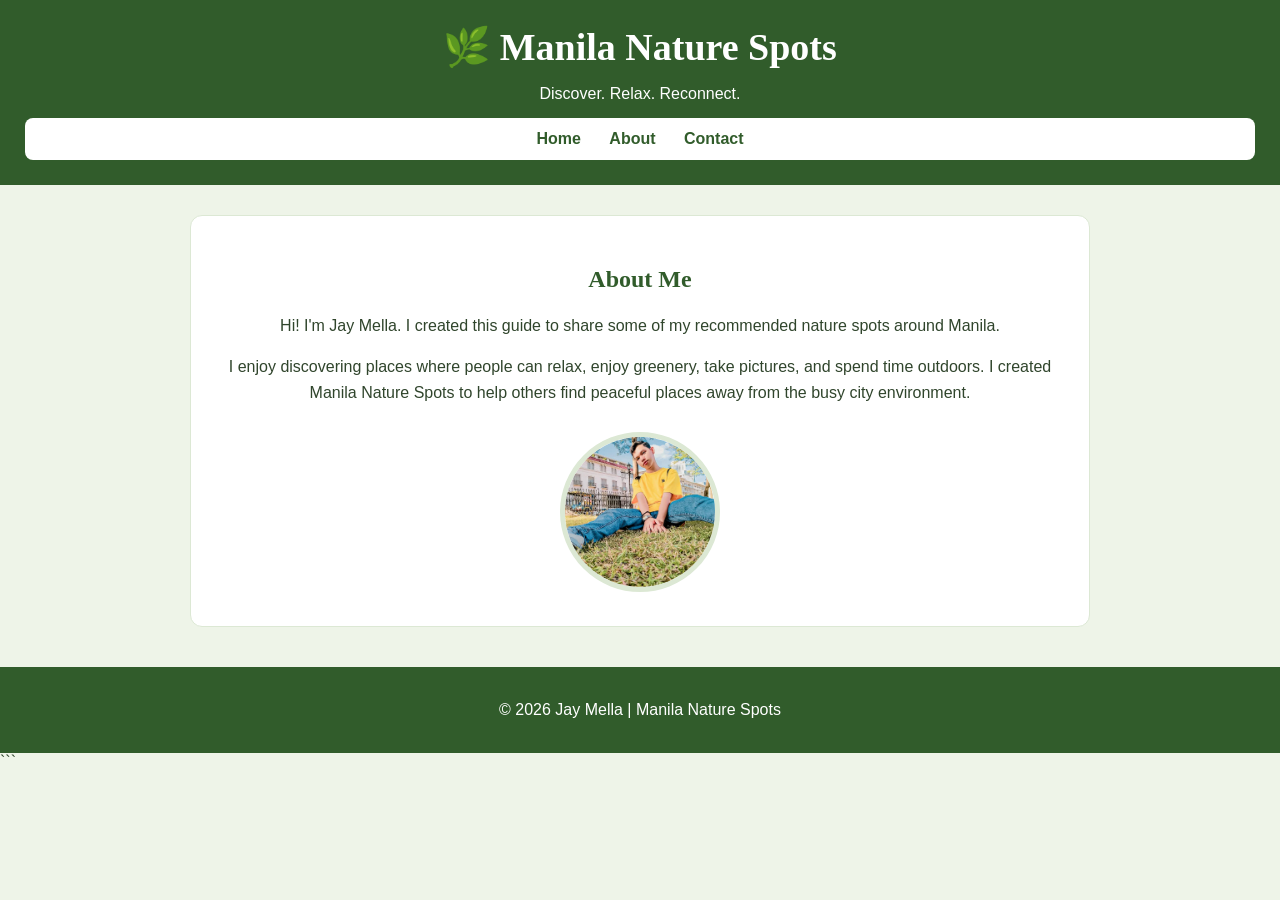
==== about.html @ 97f018fb "add detailed page" ====
<!DOCTYPE html>
<html lang="en">

<head>
    <meta charset="UTF-8">
    <meta name="viewport" content="width=device-width, initial-scale=1.0">

    <title>About - Manila Nature Spots</title>

    <style>

        body {
            margin: 0;
            font-family: Arial, sans-serif;
            background-color: #eef4e8;
            color: #30452c;
        }

        header {
            background-color: #315c2b;
            color: white;
            padding: 25px;
            text-align: center;
        }

        header h1 {
            margin: 0;
            font-family: Georgia, serif;
            font-size: 38px;
        }

        header p {
            margin-bottom: 15px;
        }

        nav {
            background-color: white;
            padding: 12px;
            border-radius: 8px;
        }

        nav ul {
            list-style: none;
            margin: 0;
            padding: 0;
        }

        nav li {
            display: inline;
            margin: 0 12px;
        }

        nav a {
            color: #315c2b;
            text-decoration: none;
            font-weight: bold;
        }

        nav a:hover {
            text-decoration: underline;
        }

        main {
            max-width: 900px;
            margin: 30px auto;
            padding: 0 20px;
        }

        section {
            background-color: white;
            padding: 30px;
            border-radius: 12px;
            border: 1px solid #dce8d4;
            text-align: center;
        }

        section h2 {
            color: #315c2b;
            font-family: Georgia, serif;
        }

        section p {
            line-height: 1.6;
        }

        section img {
            width: 150px;
            height: 150px;
            object-fit: cover;
            border-radius: 50%;
            margin-top: 10px;
            border: 5px solid #dce8d4;
        }

        footer {
            margin-top: 40px;
            background-color: #315c2b;
            text-align: center;
            padding: 18px;
            color: white;
        }

    </style>

</head>

<body>

    <header>

        <h1>🌿 Manila Nature Spots</h1>

        <p>Discover. Relax. Reconnect.</p>

        <nav>
            <ul>
                <li><a href="index.html">Home</a></li>
                <li><a href="about.html">About</a></li>
                <li><a href="contact.html">Contact</a></li>
            </ul>
        </nav>

    </header>

    <main>

        <section>

            <h2>About Me</h2>

            <p>
                Hi! I'm Jay Mella. I created this guide to share
                some of my recommended nature spots around Manila.
            </p>

            <p>
                I enjoy discovering places where people can relax,
                enjoy greenery, take pictures, and spend time outdoors.
                I created Manila Nature Spots to help others find
                peaceful places away from the busy city environment.
            </p>

            <img
                src="images/myself.jpg"
                alt="Photo of Jay Mella"
            >

        </section>

    </main>

    <footer>

        <p>© 2026 Jay Mella | Manila Nature Spots</p>

    </footer>

</body>

</html>
```
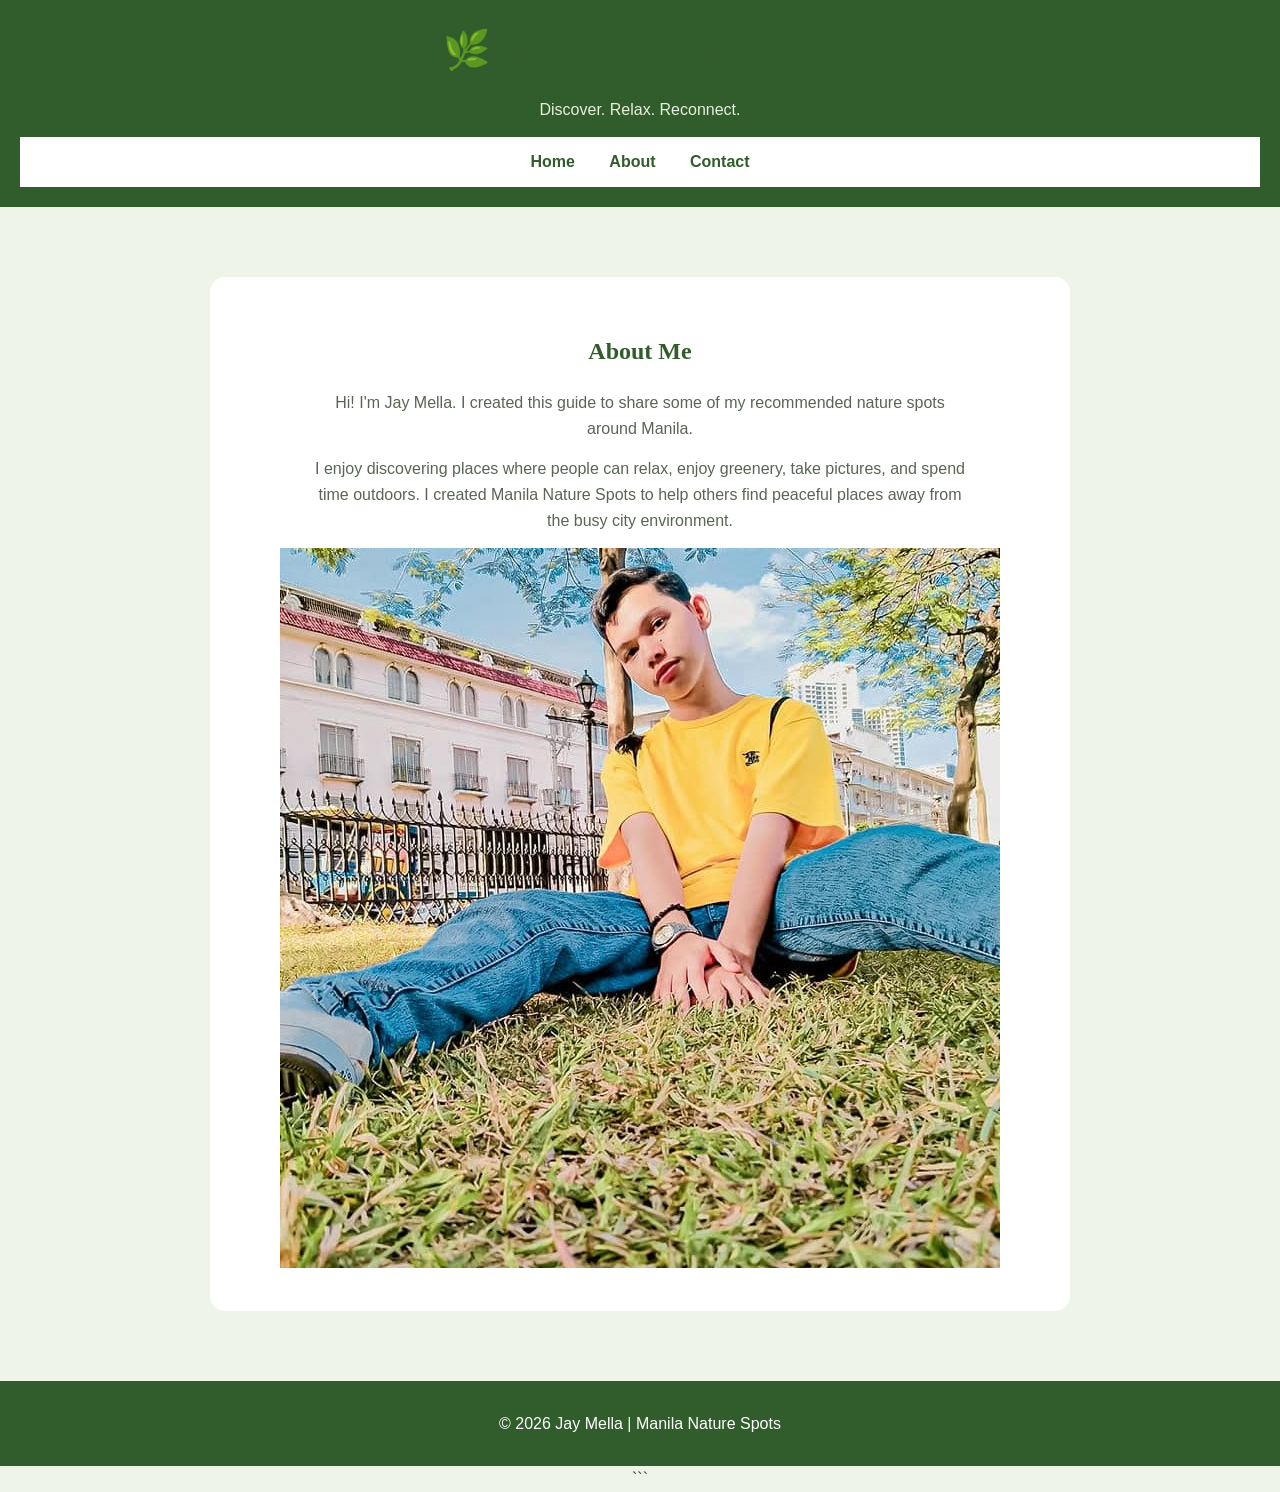
==== commit 0ead79ba: "Creating Stylesheet" ====
--- a/about.html
+++ b/about.html
@@ -7,101 +7,7 @@
 
     <title>About - Manila Nature Spots</title>
 
-    <style>
-
-        body {
-            margin: 0;
-            font-family: Arial, sans-serif;
-            background-color: #eef4e8;
-            color: #30452c;
-        }
-
-        header {
-            background-color: #315c2b;
-            color: white;
-            padding: 25px;
-            text-align: center;
-        }
-
-        header h1 {
-            margin: 0;
-            font-family: Georgia, serif;
-            font-size: 38px;
-        }
-
-        header p {
-            margin-bottom: 15px;
-        }
-
-        nav {
-            background-color: white;
-            padding: 12px;
-            border-radius: 8px;
-        }
-
-        nav ul {
-            list-style: none;
-            margin: 0;
-            padding: 0;
-        }
-
-        nav li {
-            display: inline;
-            margin: 0 12px;
-        }
-
-        nav a {
-            color: #315c2b;
-            text-decoration: none;
-            font-weight: bold;
-        }
-
-        nav a:hover {
-            text-decoration: underline;
-        }
-
-        main {
-            max-width: 900px;
-            margin: 30px auto;
-            padding: 0 20px;
-        }
-
-        section {
-            background-color: white;
-            padding: 30px;
-            border-radius: 12px;
-            border: 1px solid #dce8d4;
-            text-align: center;
-        }
-
-        section h2 {
-            color: #315c2b;
-            font-family: Georgia, serif;
-        }
-
-        section p {
-            line-height: 1.6;
-        }
-
-        section img {
-            width: 150px;
-            height: 150px;
-            object-fit: cover;
-            border-radius: 50%;
-            margin-top: 10px;
-            border: 5px solid #dce8d4;
-        }
-
-        footer {
-            margin-top: 40px;
-            background-color: #315c2b;
-            text-align: center;
-            padding: 18px;
-            color: white;
-        }
-
-    </style>
-
+    <link rel="stylesheet" href="style.css">
 </head>
 
 <body>
--- a/style.css
+++ b/style.css
@@ -0,0 +1,488 @@
+/* 1. VARIABLES */
+
+:root {
+    --brand-color: #315c2b;
+    --dark-ink: #30452c;
+    --muted-grey: #596653;
+    --light-background: #eef4e8;
+
+    --header-background: #315c2b;
+    --border-color: #b7c7b1;
+    --soft-green: #dce8d4;
+    --card-background: #ffffff;
+    --light-green: #f3f7ef;
+    --form-background: #f1f8ed;
+}
+
+
+/* 2. BASE STYLES */
+
+* {
+    box-sizing: border-box;
+}
+
+body {
+    margin: 0;
+    font-family: Arial, sans-serif;
+    line-height: 1.6;
+    background-color: var(--light-background);
+    color: var(--dark-ink);
+    text-align: center;
+}
+
+img {
+    max-width: 100%;
+}
+
+
+/* 3. LAYOUT REGIONS */
+
+/* Header */
+
+header {
+    background-color: var(--header-background);
+    color: white;
+    padding: 20px;
+}
+
+header h1,
+header h2 {
+    margin: 0;
+}
+
+header h1 {
+    font-family: Georgia, serif;
+    font-size: 38px;
+}
+
+header p {
+    margin-bottom: 15px;
+    color: #e5f0df;
+}
+
+
+/* Navigation */
+
+nav {
+    background-color: var(--card-background);
+    padding: 12px;
+}
+
+nav ul {
+    list-style: none;
+    padding: 0;
+    margin: 0;
+}
+
+nav li {
+    display: inline-block;
+    margin: 0 15px;
+}
+
+nav a {
+    color: var(--brand-color);
+    text-decoration: none;
+    font-weight: bold;
+}
+
+nav a:hover {
+    text-decoration: underline;
+}
+
+
+/* Main */
+
+main {
+    max-width: 900px;
+    margin: auto;
+    padding: 40px 20px;
+}
+
+
+/* Footer */
+
+footer {
+    background-color: var(--header-background);
+    color: white;
+    padding: 25px;
+    margin-top: 30px;
+}
+
+footer p {
+    margin: 5px;
+    color: white;
+}
+
+
+/* 4. COMPONENTS */
+
+/* Homepage Intro */
+
+.intro {
+    background-color: var(--card-background);
+    padding: 40px 25px;
+    border-radius: 15px;
+}
+
+h1 {
+    font-family: Georgia, serif;
+    font-size: 45px;
+    color: var(--brand-color);
+    margin-bottom: 20px;
+}
+
+.tagline {
+    max-width: 650px;
+    margin: auto;
+    font-size: 18px;
+    line-height: 1.6;
+    color: var(--muted-grey);
+}
+
+
+/* General Sections */
+
+section {
+    background-color: var(--card-background);
+    margin-top: 30px;
+    padding: 35px 25px;
+    border-radius: 15px;
+}
+
+section h2 {
+    font-family: Georgia, serif;
+    color: var(--brand-color);
+}
+
+section p {
+    max-width: 650px;
+    margin: 15px auto;
+    line-height: 1.6;
+    color: var(--muted-grey);
+}
+
+
+/* About Page */
+
+section img {
+    object-fit: cover;
+}
+
+.profile-photo {
+    width: 170px;
+    height: 170px;
+    border-radius: 50%;
+    border: 5px solid var(--soft-green);
+}
+
+
+/* Homepage Place Cards */
+
+.places {
+    display: grid;
+    grid-template-columns: repeat(3, 1fr);
+    gap: 20px;
+    margin-top: 30px;
+}
+
+.place {
+    background-color: var(--light-green);
+    padding: 15px;
+    border-radius: 12px;
+    border: 1px solid var(--border-color);
+}
+
+.place img {
+    width: 100%;
+    height: 160px;
+    object-fit: cover;
+    border-radius: 10px;
+}
+
+.place h3 {
+    color: var(--brand-color);
+    font-family: Georgia, serif;
+}
+
+.place p {
+    font-size: 14px;
+}
+
+.place a {
+    display: inline-block;
+    margin-top: 10px;
+    padding: 8px 14px;
+    background-color: var(--brand-color);
+    color: white;
+    text-decoration: none;
+    border-radius: 6px;
+}
+
+.place a:hover {
+    background-color: #244721;
+}
+
+.icon {
+    font-size: 25px;
+}
+
+
+/* Place Detail Pages */
+
+.content {
+    background-color: var(--card-background);
+    padding: 40px 30px;
+    border-radius: 15px;
+}
+
+.content h1 {
+    margin-bottom: 20px;
+}
+
+.content h2 {
+    font-family: Georgia, serif;
+    color: var(--brand-color);
+    margin-top: 35px;
+}
+
+.place-image {
+    width: 100%;
+    max-width: 750px;
+    height: 400px;
+    object-fit: cover;
+    border-radius: 12px;
+    margin: 20px auto;
+}
+
+.description {
+    max-width: 750px;
+    margin: auto;
+    text-align: left;
+    line-height: 1.7;
+    color: var(--muted-grey);
+}
+
+
+/* Place Details Table */
+
+table {
+    width: 100%;
+    max-width: 750px;
+    margin: 20px auto;
+    border-collapse: collapse;
+    text-align: left;
+}
+
+th,
+td {
+    border: 1px solid var(--border-color);
+    padding: 12px;
+}
+
+th {
+    background-color: var(--soft-green);
+    color: var(--brand-color);
+}
+
+td {
+    background-color: #f8faf6;
+}
+
+
+/* Suggest-a-Place Form */
+
+.suggest {
+    max-width: 650px;
+    margin: 50px auto 10px;
+    padding: 30px;
+    background-color: var(--form-background);
+    border: 4px solid var(--brand-color);
+    border-radius: 35px;
+    box-shadow: 7px 7px 0px var(--border-color);
+    position: relative;
+    text-align: left;
+}
+
+.suggest h2 {
+    text-align: center;
+    margin-top: 5px;
+    color: var(--brand-color);
+}
+
+.suggest p {
+    text-align: center;
+}
+
+.suggest input[type="text"],
+.suggest input[type="email"] {
+    width: 100%;
+    padding: 12px;
+    margin: 8px 0 20px;
+    border: 3px solid var(--border-color);
+    border-radius: 25px;
+    box-sizing: border-box;
+}
+
+.suggest input[type="text"]:focus,
+.suggest input[type="email"]:focus {
+    outline: none;
+    border-color: var(--brand-color);
+}
+
+.suggest fieldset {
+    border: 3px solid var(--border-color);
+    border-radius: 25px;
+    padding: 15px;
+    margin-bottom: 20px;
+}
+
+.suggest legend {
+    padding: 0 10px;
+    font-weight: bold;
+    color: var(--brand-color);
+}
+
+.suggest input[type="radio"],
+.suggest input[type="checkbox"] {
+    accent-color: var(--brand-color);
+}
+
+.suggest button {
+    display: block;
+    margin: 25px auto 0;
+    padding: 12px 25px;
+    background-color: var(--brand-color);
+    color: white;
+    border: 3px solid #254721;
+    border-radius: 30px;
+    font-weight: bold;
+    cursor: pointer;
+    box-shadow: 4px 4px 0px var(--border-color);
+}
+
+.suggest button:hover {
+    background-color: #244721;
+}
+
+
+/* Contact Page */
+
+form {
+    width: 100%;
+}
+
+fieldset {
+    background-color: var(--form-background);
+    border: 3px solid #9bbb8d;
+    border-radius: 25px;
+    padding: 30px;
+    margin-top: 25px;
+    box-shadow: 5px 5px 0 var(--border-color);
+}
+
+legend {
+    margin: 0 auto;
+    padding: 8px 20px;
+    background-color: var(--soft-green);
+    border: 3px solid white;
+    border-radius: 25px;
+    color: var(--brand-color);
+    font-size: 20px;
+    font-weight: bold;
+    text-align: center;
+    box-shadow: 0 2px 5px rgba(48, 69, 44, 0.2);
+}
+
+label {
+    display: block;
+    margin-top: 18px;
+    margin-bottom: 7px;
+    color: var(--dark-ink);
+    font-weight: bold;
+}
+
+input,
+select,
+textarea {
+    display: block;
+    width: 100%;
+    padding: 12px;
+    border: 2px solid #9bbb8d;
+    border-radius: 12px;
+    font-family: Arial, sans-serif;
+    font-size: 16px;
+    background-color: white;
+    color: var(--dark-ink);
+}
+
+input:focus,
+select:focus,
+textarea:focus {
+    outline: 2px solid #6f9665;
+    border-color: var(--brand-color);
+}
+
+textarea {
+    min-height: 140px;
+    resize: vertical;
+}
+
+
+/* Contact Submit Button */
+
+button {
+    display: block;
+    margin-top: 20px;
+    padding: 12px 25px;
+    background-color: var(--brand-color);
+    color: white;
+    border: 3px solid white;
+    border-radius: 20px;
+    font-size: 16px;
+    font-weight: bold;
+    cursor: pointer;
+    box-shadow: 3px 3px 0 var(--border-color);
+}
+
+button:hover {
+    background-color: #244620;
+}
+
+
+/* 5. RESPONSIVE STYLES */
+
+@media (max-width: 700px) {
+
+    h1 {
+        font-size: 36px;
+    }
+
+    nav li {
+        display: block;
+        margin: 8px;
+    }
+
+    main {
+        padding: 25px 15px;
+    }
+
+    .places {
+        grid-template-columns: 1fr;
+    }
+
+    .content {
+        padding: 30px 20px;
+    }
+
+    .place-image {
+        height: 250px;
+    }
+
+    table {
+        font-size: 14px;
+    }
+
+    .suggest {
+        padding: 25px 20px;
+    }
+}
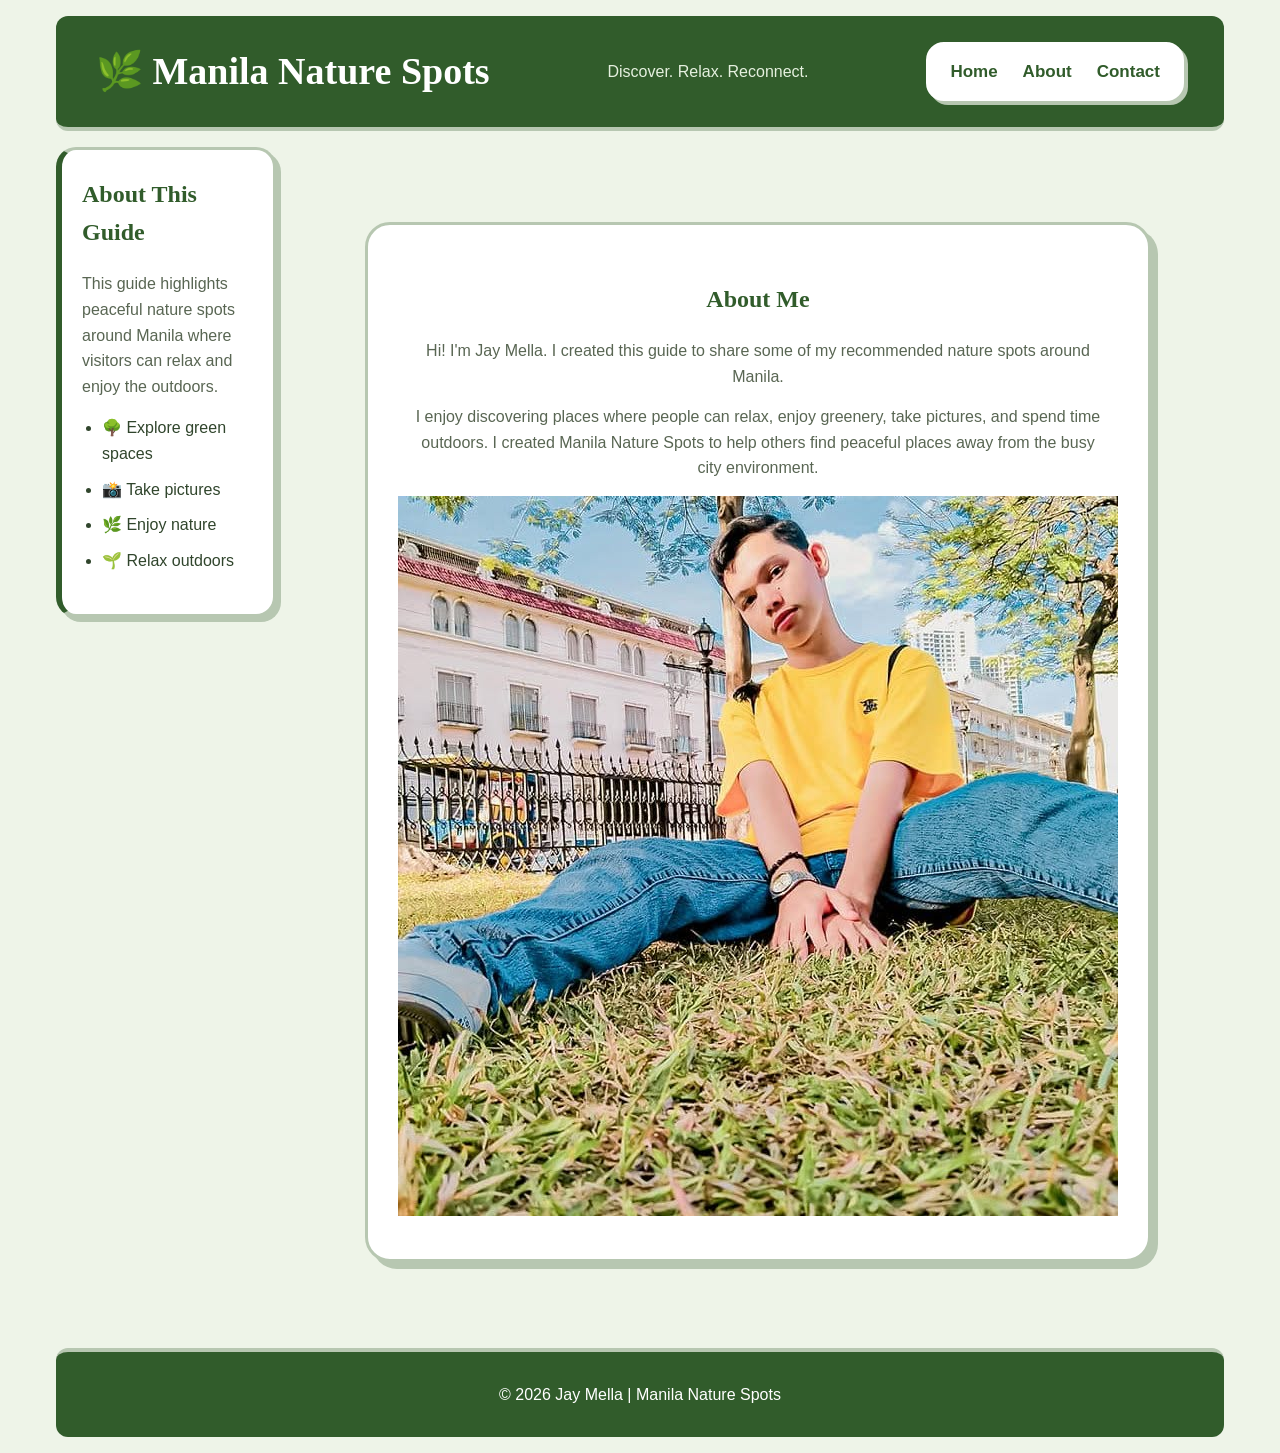
==== commit fd92b8f6: "Added Grid Layout" ====
--- a/about.html
+++ b/about.html
@@ -12,56 +12,81 @@
 
 <body>
 
-    <header>
+    <div class="page">
 
-        <h1>🌿 Manila Nature Spots</h1>
+        <header>
 
-        <p>Discover. Relax. Reconnect.</p>
+            <h1>🌿 Manila Nature Spots</h1>
 
-        <nav>
-            <ul>
-                <li><a href="index.html">Home</a></li>
-                <li><a href="about.html">About</a></li>
-                <li><a href="contact.html">Contact</a></li>
-            </ul>
-        </nav>
+            <p>Discover. Relax. Reconnect.</p>
 
-    </header>
+            <nav>
+                <ul>
+                    <li><a href="index.html">Home</a></li>
+                    <li><a href="about.html">About</a></li>
+                    <li><a href="contact.html">Contact</a></li>
+                </ul>
+            </nav>
 
-    <main>
+        </header>
 
-        <section>
 
-            <h2>About Me</h2>
+        <aside>
+
+            <h2>About This Guide</h2>
 
             <p>
-                Hi! I'm Jay Mella. I created this guide to share
-                some of my recommended nature spots around Manila.
+                This guide highlights peaceful nature spots
+                around Manila where visitors can relax and enjoy
+                the outdoors.
             </p>
 
-            <p>
-                I enjoy discovering places where people can relax,
-                enjoy greenery, take pictures, and spend time outdoors.
-                I created Manila Nature Spots to help others find
-                peaceful places away from the busy city environment.
-            </p>
+            <ul>
+                <li>🌳 Explore green spaces</li>
+                <li>📸 Take pictures</li>
+                <li>🌿 Enjoy nature</li>
+                <li>🌱 Relax outdoors</li>
+            </ul>
 
-            <img
-                src="images/myself.jpg"
-                alt="Photo of Jay Mella"
-            >
+        </aside>
 
-        </section>
 
-    </main>
+        <main>
 
-    <footer>
+            <section>
 
-        <p>© 2026 Jay Mella | Manila Nature Spots</p>
+                <h2>About Me</h2>
 
-    </footer>
+                <p>
+                    Hi! I'm Jay Mella. I created this guide to share
+                    some of my recommended nature spots around Manila.
+                </p>
+
+                <p>
+                    I enjoy discovering places where people can relax,
+                    enjoy greenery, take pictures, and spend time outdoors.
+                    I created Manila Nature Spots to help others find
+                    peaceful places away from the busy city environment.
+                </p>
+
+                <img
+                    src="images/myself.jpg"
+                    alt="Photo of Jay Mella"
+                >
+
+            </section>
+
+        </main>
+
+
+        <footer>
+
+            <p>© 2026 Jay Mella | Manila Nature Spots</p>
+
+        </footer>
+
+    </div>
 
 </body>
 
-</html>
-```
+</html>
--- a/style.css
+++ b/style.css
@@ -1,4 +1,4 @@
-/* 1. VARIABLES */
+/* 1. Variables */
 
 :root {
     --brand-color: #315c2b;
@@ -12,10 +12,16 @@
     --card-background: #ffffff;
     --light-green: #f3f7ef;
     --form-background: #f1f8ed;
-}
-
-
-/* 2. BASE STYLES */
+
+    --header-text: #e5f0df;
+    --table-background: #f8faf6;
+    --focus-color: #6f9665;
+    --dark-green: #244721;
+    --white: #ffffff;
+}
+
+
+/* 2. Base Styles */
 
 * {
     box-sizing: border-box;
@@ -35,14 +41,39 @@
 }
 
 
-/* 3. LAYOUT REGIONS */
+/* 3. Layout */
+
+
+/* Page Grid */
+
+.page {
+    display: grid;
+    grid-template-columns: 220px 1fr;
+    grid-template-areas:
+        "masthead masthead"
+        "side     main"
+        "foot     foot";
+    gap: 16px;
+    max-width: 1200px;
+    margin: 0 auto;
+    padding: 16px;
+}
+
 
 /* Header */
 
 header {
+    grid-area: masthead;
+
+    display: flex;
+    justify-content: space-between;
+    align-items: center;
+
     background-color: var(--header-background);
-    color: white;
-    padding: 20px;
+    color: var(--white);
+    padding: 25px 40px;
+    border-bottom: 4px solid var(--border-color);
+    border-radius: 12px;
 }
 
 header h1,
@@ -53,11 +84,16 @@
 header h1 {
     font-family: Georgia, serif;
     font-size: 38px;
+    color: var(--white);
+}
+
+header h2 {
+    font-size: 26px;
 }
 
 header p {
     margin-bottom: 15px;
-    color: #e5f0df;
+    color: var(--header-text);
 }
 
 
@@ -65,24 +101,29 @@
 
 nav {
     background-color: var(--card-background);
-    padding: 12px;
+    padding: 14px 22px;
+    border-radius: 18px;
+    border: 2px solid var(--card-background);
+    box-shadow: 4px 4px 0 var(--border-color);
 }
 
 nav ul {
+    display: flex;
+    gap: 25px;
     list-style: none;
     padding: 0;
     margin: 0;
 }
 
 nav li {
-    display: inline-block;
-    margin: 0 15px;
+    margin: 0;
 }
 
 nav a {
     color: var(--brand-color);
     text-decoration: none;
     font-weight: bold;
+    font-size: 17px;
 }
 
 nav a:hover {
@@ -90,38 +131,82 @@
 }
 
 
+/* Sidebar */
+
+aside {
+    grid-area: side;
+
+    background-color: var(--card-background);
+    padding: 25px 20px;
+    border: 3px solid var(--border-color);
+    border-left: 6px solid var(--brand-color);
+    border-radius: 20px;
+    box-shadow: 5px 5px 0 var(--border-color);
+    text-align: left;
+    align-self: start;
+}
+
+aside h2 {
+    margin-top: 0;
+    color: var(--brand-color);
+    font-family: Georgia, serif;
+}
+
+aside p {
+    color: var(--muted-grey);
+}
+
+aside ul {
+    padding-left: 20px;
+    color: var(--dark-ink);
+}
+
+aside li {
+    margin-bottom: 10px;
+}
+
+
 /* Main */
 
 main {
-    max-width: 900px;
+    grid-area: main;
+
+    max-width: 1100px;
     margin: auto;
-    padding: 40px 20px;
+    padding: 40px 25px;
 }
 
 
 /* Footer */
 
 footer {
+    grid-area: foot;
+
     background-color: var(--header-background);
-    color: white;
+    color: var(--white);
     padding: 25px;
     margin-top: 30px;
+    border-top: 4px solid var(--border-color);
+    border-radius: 12px;
 }
 
 footer p {
     margin: 5px;
-    color: white;
-}
-
-
-/* 4. COMPONENTS */
-
-/* Homepage Intro */
+    color: var(--white);
+}
+
+
+/* 4. Components */
+
+
+/* Introduction */
 
 .intro {
-    background-color: var(--card-background);
-    padding: 40px 25px;
-    border-radius: 15px;
+    background-color: var(--light-green);
+    padding: 45px 30px;
+    border: 3px solid var(--border-color);
+    border-radius: 25px;
+    box-shadow: 7px 7px 0 var(--border-color);
 }
 
 h1 {
@@ -131,8 +216,12 @@
     margin-bottom: 20px;
 }
 
+.intro h1 {
+    margin-top: 0;
+}
+
 .tagline {
-    max-width: 650px;
+    max-width: 700px;
     margin: auto;
     font-size: 18px;
     line-height: 1.6;
@@ -140,13 +229,15 @@
 }
 
 
-/* General Sections */
+/* Sections */
 
 section {
     background-color: var(--card-background);
-    margin-top: 30px;
-    padding: 35px 25px;
-    border-radius: 15px;
+    margin-top: 35px;
+    padding: 35px 30px;
+    border: 3px solid var(--border-color);
+    border-radius: 25px;
+    box-shadow: 7px 7px 0 var(--border-color);
 }
 
 section h2 {
@@ -155,84 +246,110 @@
 }
 
 section p {
-    max-width: 650px;
+    max-width: 700px;
     margin: 15px auto;
     line-height: 1.6;
     color: var(--muted-grey);
 }
 
 
-/* About Page */
-
-section img {
-    object-fit: cover;
-}
+/* Profile Photo */
 
 .profile-photo {
     width: 170px;
     height: 170px;
+    object-fit: cover;
     border-radius: 50%;
-    border: 5px solid var(--soft-green);
-}
-
-
-/* Homepage Place Cards */
-
-.places {
-    display: grid;
-    grid-template-columns: repeat(3, 1fr);
-    gap: 20px;
+    border: 5px solid var(--border-color);
+    box-shadow: 4px 4px 0 var(--soft-green);
+}
+
+
+/* Place Grid */
+
+.place-grid {
+    display: flex;
+    flex-wrap: wrap;
+    gap: 24px;
     margin-top: 30px;
 }
 
-.place {
+
+/* Place Cards */
+
+.place-card {
+    flex: 1 1 240px;
     background-color: var(--light-green);
-    padding: 15px;
-    border-radius: 12px;
-    border: 1px solid var(--border-color);
-}
-
-.place img {
+    padding: 16px;
+    border: 3px solid var(--border-color);
+    border-left: 6px solid var(--brand-color);
+    border-radius: 18px;
+    box-shadow: 5px 5px 0 var(--border-color);
+    transition: transform 0.2s ease, box-shadow 0.2s ease;
+}
+
+.place-card:hover {
+    transform: translateY(-10px) scale(1.02);
+    box-shadow: 8px 8px 0 var(--border-color);
+}
+
+.place-card img {
     width: 100%;
     height: 160px;
     object-fit: cover;
-    border-radius: 10px;
-}
-
-.place h3 {
+    border-radius: 12px;
+    display: block;
+}
+
+.place-card h3 {
     color: var(--brand-color);
     font-family: Georgia, serif;
-}
-
-.place p {
+    font-size: 20px;
+    margin: 15px 0 10px;
+}
+
+.place-card p {
     font-size: 14px;
-}
-
-.place a {
+    color: var(--muted-grey);
+}
+
+.place-card a {
     display: inline-block;
     margin-top: 10px;
-    padding: 8px 14px;
+    padding: 9px 16px;
     background-color: var(--brand-color);
-    color: white;
+    color: var(--white);
     text-decoration: none;
-    border-radius: 6px;
-}
-
-.place a:hover {
-    background-color: #244721;
-}
+    border-radius: 20px;
+    font-weight: bold;
+    box-shadow: 3px 3px 0 var(--border-color);
+}
+
+.place-card a:hover {
+    background-color: var(--dark-green);
+}
+
+.place-card a:focus {
+    outline: 3px solid var(--focus-color);
+    outline-offset: 2px;
+}
+
+
+/* Icon */
 
 .icon {
     font-size: 25px;
 }
 
 
-/* Place Detail Pages */
+/* Place Details */
 
 .content {
     background-color: var(--card-background);
     padding: 40px 30px;
-    border-radius: 15px;
+    border: 3px solid var(--border-color);
+    border-radius: 25px;
+    box-shadow: 7px 7px 0 var(--border-color);
 }
 
 .content h1 {
@@ -250,8 +367,10 @@
     max-width: 750px;
     height: 400px;
     object-fit: cover;
-    border-radius: 12px;
+    border-radius: 15px;
+    border: 3px solid var(--border-color);
     margin: 20px auto;
+    display: block;
 }
 
 .description {
@@ -263,7 +382,7 @@
 }
 
 
-/* Place Details Table */
+/* Table */
 
 table {
     width: 100%;
@@ -275,7 +394,7 @@
 
 th,
 td {
-    border: 1px solid var(--border-color);
+    border: 2px solid var(--border-color);
     padding: 12px;
 }
 
@@ -285,20 +404,20 @@
 }
 
 td {
-    background-color: #f8faf6;
-}
-
-
-/* Suggest-a-Place Form */
+    background-color: var(--table-background);
+}
+
+
+/* Suggest a Place Form */
 
 .suggest {
     max-width: 650px;
     margin: 50px auto 10px;
     padding: 30px;
     background-color: var(--form-background);
-    border: 4px solid var(--brand-color);
-    border-radius: 35px;
-    box-shadow: 7px 7px 0px var(--border-color);
+    border: 3px solid var(--brand-color);
+    border-radius: 30px;
+    box-shadow: 7px 7px 0 var(--border-color);
     position: relative;
     text-align: left;
 }
@@ -311,6 +430,14 @@
 
 .suggest p {
     text-align: center;
+}
+
+.suggest label {
+    display: block;
+    margin-top: 15px;
+    margin-bottom: 7px;
+    color: var(--dark-ink);
+    font-weight: bold;
 }
 
 .suggest input[type="text"],
@@ -319,32 +446,44 @@
     padding: 12px;
     margin: 8px 0 20px;
     border: 3px solid var(--border-color);
-    border-radius: 25px;
-    box-sizing: border-box;
+    border-radius: 20px;
+    background-color: var(--white);
+    color: var(--dark-ink);
+    font-family: Arial, sans-serif;
+    font-size: 16px;
+}
+
+.suggest input[type="radio"],
+.suggest input[type="checkbox"] {
+    width: auto;
+    display: inline-block;
+    margin-right: 6px;
+    accent-color: var(--brand-color);
 }
 
 .suggest input[type="text"]:focus,
-.suggest input[type="email"]:focus {
-    outline: none;
+.suggest input[type="email"]:focus,
+.suggest input[type="radio"]:focus,
+.suggest input[type="checkbox"]:focus {
+    outline: 3px solid var(--brand-color);
+    outline-offset: 2px;
     border-color: var(--brand-color);
 }
 
 .suggest fieldset {
     border: 3px solid var(--border-color);
-    border-radius: 25px;
+    border-radius: 20px;
     padding: 15px;
     margin-bottom: 20px;
 }
 
 .suggest legend {
-    padding: 0 10px;
-    font-weight: bold;
-    color: var(--brand-color);
-}
-
-.suggest input[type="radio"],
-.suggest input[type="checkbox"] {
-    accent-color: var(--brand-color);
+    padding: 8px 15px;
+    background-color: var(--soft-green);
+    border: 2px solid var(--border-color);
+    border-radius: 20px;
+    font-weight: bold;
+    color: var(--brand-color);
 }
 
 .suggest button {
@@ -352,20 +491,25 @@
     margin: 25px auto 0;
     padding: 12px 25px;
     background-color: var(--brand-color);
-    color: white;
-    border: 3px solid #254721;
-    border-radius: 30px;
+    color: var(--white);
+    border: none;
+    border-radius: 25px;
     font-weight: bold;
     cursor: pointer;
-    box-shadow: 4px 4px 0px var(--border-color);
+    box-shadow: 4px 4px 0 var(--border-color);
 }
 
 .suggest button:hover {
-    background-color: #244721;
-}
-
-
-/* Contact Page */
+    background-color: var(--dark-green);
+}
+
+.suggest button:focus {
+    outline: 3px solid var(--focus-color);
+    outline-offset: 2px;
+}
+
+
+/* Contact Form */
 
 form {
     width: 100%;
@@ -373,7 +517,7 @@
 
 fieldset {
     background-color: var(--form-background);
-    border: 3px solid #9bbb8d;
+    border: 3px solid var(--border-color);
     border-radius: 25px;
     padding: 30px;
     margin-top: 25px;
@@ -384,13 +528,12 @@
     margin: 0 auto;
     padding: 8px 20px;
     background-color: var(--soft-green);
-    border: 3px solid white;
+    border: 3px solid var(--white);
     border-radius: 25px;
     color: var(--brand-color);
     font-size: 20px;
     font-weight: bold;
     text-align: center;
-    box-shadow: 0 2px 5px rgba(48, 69, 44, 0.2);
 }
 
 label {
@@ -401,24 +544,33 @@
     font-weight: bold;
 }
 
-input,
-select,
-textarea {
+
+/* Contact Form Fields */
+
+fieldset input[type="text"],
+fieldset input[type="email"],
+fieldset select,
+fieldset textarea {
     display: block;
     width: 100%;
     padding: 12px;
-    border: 2px solid #9bbb8d;
-    border-radius: 12px;
+    border: 3px solid var(--border-color);
+    border-radius: 20px;
     font-family: Arial, sans-serif;
     font-size: 16px;
-    background-color: white;
+    background-color: var(--white);
     color: var(--dark-ink);
 }
 
-input:focus,
-select:focus,
-textarea:focus {
-    outline: 2px solid #6f9665;
+
+/* Contact Form Focus */
+
+fieldset input[type="text"]:focus,
+fieldset input[type="email"]:focus,
+fieldset select:focus,
+fieldset textarea:focus {
+    outline: 3px solid var(--brand-color);
+    outline-offset: 2px;
     border-color: var(--brand-color);
 }
 
@@ -428,16 +580,16 @@
 }
 
 
-/* Contact Submit Button */
+/* Submit Button */
 
 button {
     display: block;
     margin-top: 20px;
     padding: 12px 25px;
     background-color: var(--brand-color);
-    color: white;
-    border: 3px solid white;
-    border-radius: 20px;
+    color: var(--white);
+    border: none;
+    border-radius: 25px;
     font-size: 16px;
     font-weight: bold;
     cursor: pointer;
@@ -445,44 +597,10 @@
 }
 
 button:hover {
-    background-color: #244620;
-}
-
-
-/* 5. RESPONSIVE STYLES */
-
-@media (max-width: 700px) {
-
-    h1 {
-        font-size: 36px;
-    }
-
-    nav li {
-        display: block;
-        margin: 8px;
-    }
-
-    main {
-        padding: 25px 15px;
-    }
-
-    .places {
-        grid-template-columns: 1fr;
-    }
-
-    .content {
-        padding: 30px 20px;
-    }
-
-    .place-image {
-        height: 250px;
-    }
-
-    table {
-        font-size: 14px;
-    }
-
-    .suggest {
-        padding: 25px 20px;
-    }
+    background-color: var(--dark-green);
+}
+
+button:focus {
+    outline: 3px solid var(--focus-color);
+    outline-offset: 2px;
 }
